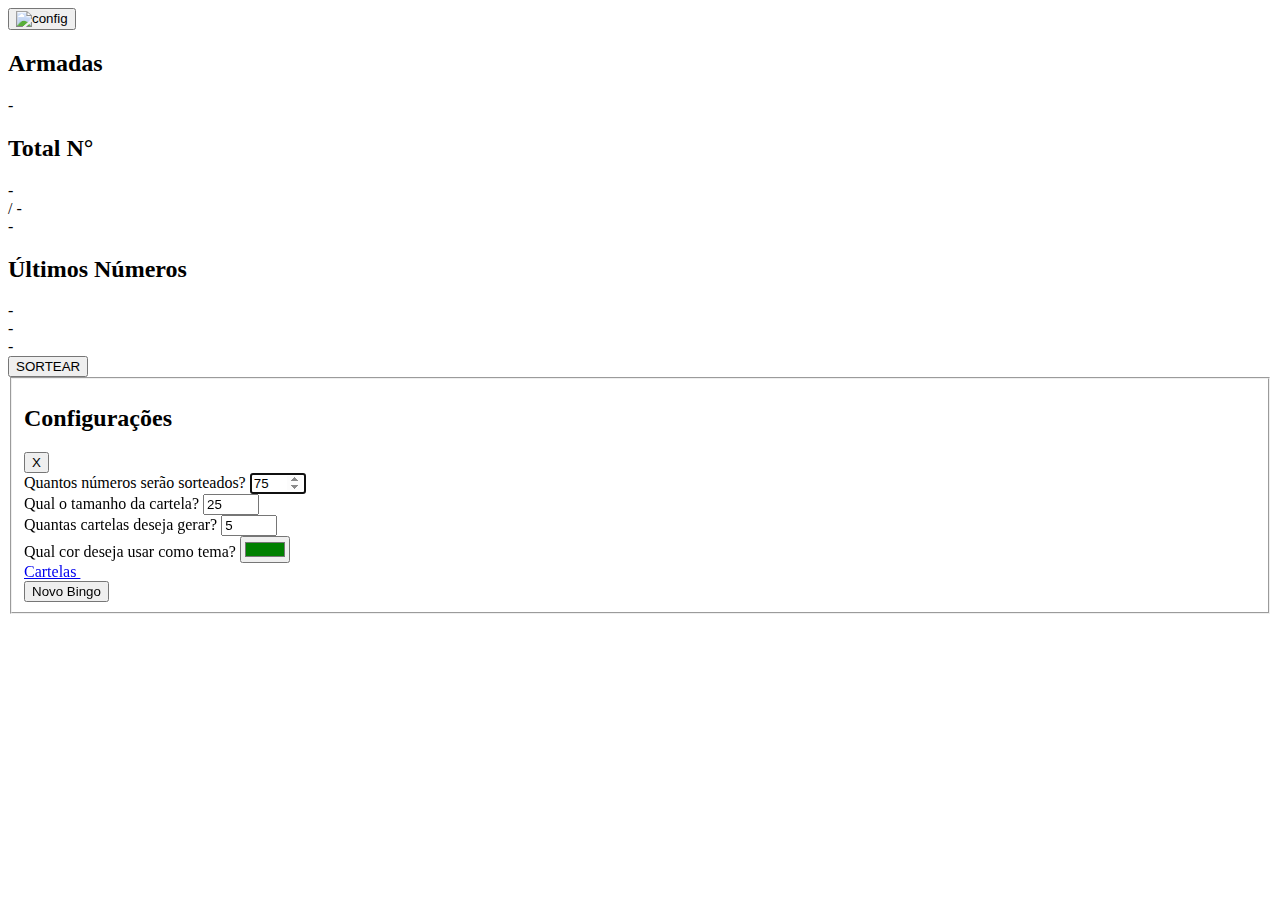
==== index.html @ 5cceb16d "update margin top call numbers and last numbers" ====
<!DOCTYPE html>
<html lang="pt-br">

<head>
    <meta charset="UTF-8">
    <meta http-equiv="X-UA-Compatible" content="IE=edge">
    <meta name="viewport" content="width=device-width, initial-scale=1.0">
    <link rel="shortcut icon" href="#" type="image/x-icon">
    <title>Project Bingo</title>
    <link rel="stylesheet" href="./styles/numbers.css">
    <script src="script.js" defer></script>
</head>

<body>
    <div class="container bingoContainer">
        <aside class="numbersContainer"></aside>
        <main>
            <article class="bingoPanal">
                <button class="configButton">
                    <img src="./images/config.svg" alt="config" >
                </button>
                <section class="sectionNumbers">
                    <div class="blockArmedCards">
                        <h2>Armadas</h2>
                        <div class="armedCards">-</div>
                    </div>
                    <div class="blockTotal">
                        <h2>Total N°</h2>
                        <div class="totalNumbersCall">-</div>
                    </div>
                    <div class="totalNumbers">/ -</div>
                </section>

                <section>
                    <div class="numberCall">-</div>
                </section>

                <section class="lastNumbersContainer">
                    <h2>Últimos Números</h2>
                    <div class="lastNumbers">
                        <div class="lastNumber1">-</div>
                        <div class="lastNumber2">-</div>
                        <div class="lastNumber3">-</div>
                    </div>
                </section>

                <section class="buttonBingoContainer">
                    <button class="bingo buttonBingo buttonColor">SORTEAR</button>
                </section>
            </article>
        </main>
    </div>

    <div class="container configContainer">
        <fieldset>
            <h2>Configurações</h2>
            <button class="closeButton">X</button>
            <form action="">
                <section>
                    <label for="inputAmountNumbersBingo">Quantos números serão sorteados?</label>
                    <input type="number" id="inputAmountNumbersBingo" min="40" max="75" placeholder="40-75" value="75" autofocus required>
                </section>

                <section>
                    <label for="inputSizeCard">Qual o tamanho da cartela?</label>
                    <input type="number" id="inputSizeCard" min="15" max="25" placeholder="15-25" value="25" required>
                </section>

                <section>
                    <label for="inputAmountCards">Quantas cartelas deseja gerar?</label>
                    <input type="number" id="inputAmountCards" min="0" max="99" placeholder="0-99" value="5">
                </section>

                <section>
                    <label for="themeBingo">Qual cor deseja usar como tema?</label>
                    <input type="color" id="inputColors" list="colors" value="#008000">
                    <datalist>
                        <option value="#008000">#008000</option>
                    </datalist>
                </section>

                <section>
                    <a href="./cards/index.html" target="_blank">
                        Cartelas
                        <img src="./cards/images/icons8-pdf-40.png" alt="" class="pdfImage">
                    </a>
                </section>
            </form>
            <button class="newBingoButton buttonColor">Novo Bingo</button>
        </fieldset>
    </div>
</body>
</html>
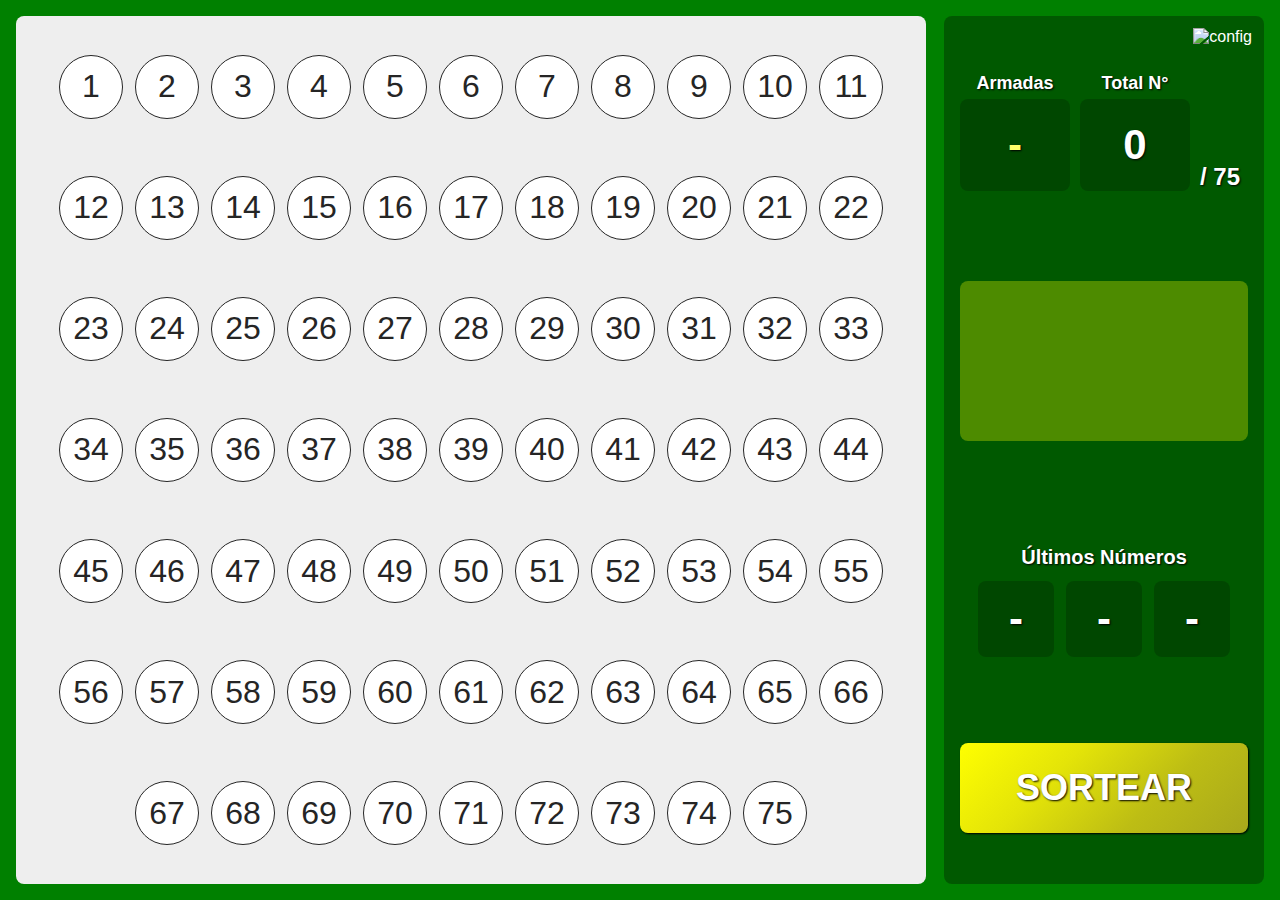
==== commit 2507f923: "add logo rj favicon and format code" ====
--- a/index.html
+++ b/index.html
@@ -1,93 +1,127 @@
 <!DOCTYPE html>
 <html lang="pt-br">
+  <head>
+    <meta charset="UTF-8" />
+    <meta http-equiv="X-UA-Compatible" content="IE=edge" />
+    <meta name="viewport" content="width=device-width, initial-scale=1.0" />
+    <link rel="shortcut icon" href="./images/logo-rj.png" type="image/x-icon" />
+    <title>Project Bingo</title>
+    <link rel="stylesheet" href="./styles/numbers.css" />
+    <script src="script.js" defer></script>
+  </head>
 
-<head>
-    <meta charset="UTF-8">
-    <meta http-equiv="X-UA-Compatible" content="IE=edge">
-    <meta name="viewport" content="width=device-width, initial-scale=1.0">
-    <link rel="shortcut icon" href="#" type="image/x-icon">
-    <title>Project Bingo</title>
-    <link rel="stylesheet" href="./styles/numbers.css">
-    <script src="script.js" defer></script>
-</head>
+  <body>
+    <div class="container bingoContainer">
+      <aside class="numbersContainer"></aside>
+      <main>
+        <article class="bingoPanal">
+          <button class="configButton">
+            <img src="./images/config.svg" alt="config" />
+          </button>
+          <section class="sectionNumbers">
+            <div class="blockArmedCards">
+              <h2>Armadas</h2>
+              <div class="armedCards">-</div>
+            </div>
+            <div class="blockTotal">
+              <h2>Total N°</h2>
+              <div class="totalNumbersCall">-</div>
+            </div>
+            <div class="totalNumbers">/ -</div>
+          </section>
 
-<body>
-    <div class="container bingoContainer">
-        <aside class="numbersContainer"></aside>
-        <main>
-            <article class="bingoPanal">
-                <button class="configButton">
-                    <img src="./images/config.svg" alt="config" >
-                </button>
-                <section class="sectionNumbers">
-                    <div class="blockArmedCards">
-                        <h2>Armadas</h2>
-                        <div class="armedCards">-</div>
-                    </div>
-                    <div class="blockTotal">
-                        <h2>Total N°</h2>
-                        <div class="totalNumbersCall">-</div>
-                    </div>
-                    <div class="totalNumbers">/ -</div>
-                </section>
+          <section>
+            <div class="numberCall">-</div>
+          </section>
 
-                <section>
-                    <div class="numberCall">-</div>
-                </section>
+          <section class="lastNumbersContainer">
+            <h2>Últimos Números</h2>
+            <div class="lastNumbers">
+              <div class="lastNumber1">-</div>
+              <div class="lastNumber2">-</div>
+              <div class="lastNumber3">-</div>
+            </div>
+          </section>
 
-                <section class="lastNumbersContainer">
-                    <h2>Últimos Números</h2>
-                    <div class="lastNumbers">
-                        <div class="lastNumber1">-</div>
-                        <div class="lastNumber2">-</div>
-                        <div class="lastNumber3">-</div>
-                    </div>
-                </section>
-
-                <section class="buttonBingoContainer">
-                    <button class="bingo buttonBingo buttonColor">SORTEAR</button>
-                </section>
-            </article>
-        </main>
+          <section class="buttonBingoContainer">
+            <button class="bingo buttonBingo buttonColor">SORTEAR</button>
+          </section>
+        </article>
+      </main>
     </div>
 
     <div class="container configContainer">
-        <fieldset>
-            <h2>Configurações</h2>
-            <button class="closeButton">X</button>
-            <form action="">
-                <section>
-                    <label for="inputAmountNumbersBingo">Quantos números serão sorteados?</label>
-                    <input type="number" id="inputAmountNumbersBingo" min="40" max="75" placeholder="40-75" value="75" autofocus required>
-                </section>
+      <fieldset>
+        <h2>Configurações</h2>
+        <button class="closeButton">X</button>
+        <form action="">
+          <section>
+            <label for="inputAmountNumbersBingo"
+              >Quantos números serão sorteados?</label
+            >
+            <input
+              type="number"
+              id="inputAmountNumbersBingo"
+              min="40"
+              max="75"
+              placeholder="40-75"
+              value="75"
+              autofocus
+              required
+            />
+          </section>
 
-                <section>
-                    <label for="inputSizeCard">Qual o tamanho da cartela?</label>
-                    <input type="number" id="inputSizeCard" min="15" max="25" placeholder="15-25" value="25" required>
-                </section>
+          <section>
+            <label for="inputSizeCard">Qual o tamanho da cartela?</label>
+            <input
+              type="number"
+              id="inputSizeCard"
+              min="15"
+              max="25"
+              placeholder="15-25"
+              value="25"
+              required
+            />
+          </section>
 
-                <section>
-                    <label for="inputAmountCards">Quantas cartelas deseja gerar?</label>
-                    <input type="number" id="inputAmountCards" min="0" max="99" placeholder="0-99" value="5">
-                </section>
+          <section>
+            <label for="inputAmountCards">Quantas cartelas deseja gerar?</label>
+            <input
+              type="number"
+              id="inputAmountCards"
+              min="0"
+              max="99"
+              placeholder="0-99"
+              value="5"
+            />
+          </section>
 
-                <section>
-                    <label for="themeBingo">Qual cor deseja usar como tema?</label>
-                    <input type="color" id="inputColors" list="colors" value="#008000">
-                    <datalist>
-                        <option value="#008000">#008000</option>
-                    </datalist>
-                </section>
+          <section>
+            <label for="themeBingo">Qual cor deseja usar como tema?</label>
+            <input
+              type="color"
+              id="inputColors"
+              list="colors"
+              value="#008000"
+            />
+            <datalist>
+              <option value="#008000">#008000</option>
+            </datalist>
+          </section>
 
-                <section>
-                    <a href="./cards/index.html" target="_blank">
-                        Cartelas
-                        <img src="./cards/images/icons8-pdf-40.png" alt="" class="pdfImage">
-                    </a>
-                </section>
-            </form>
-            <button class="newBingoButton buttonColor">Novo Bingo</button>
-        </fieldset>
+          <section>
+            <a href="./cards/index.html" target="_blank">
+              Cartelas
+              <img
+                src="./cards/images/icons8-pdf-40.png"
+                alt=""
+                class="pdfImage"
+              />
+            </a>
+          </section>
+        </form>
+        <button class="newBingoButton buttonColor">Novo Bingo</button>
+      </fieldset>
     </div>
-</body>
-</html>+  </body>
+</html>
--- a/styles/numbers.css
+++ b/styles/numbers.css
@@ -0,0 +1,114 @@
+@import url("./panel.css");
+@import url("./config.css");
+
+:root {
+  font-size: 62.5%;
+}
+
+* {
+  margin: 0;
+  padding: 0;
+  box-sizing: border-box;
+  font-family: Arial, Helvetica, sans-serif;
+  font-size: 1.6rem;
+}
+
+.container {
+  height: 100%;
+  width: 100%;
+  padding: 1.6rem;
+
+  position: absolute;
+}
+
+.bingoContainer {
+  display: grid;
+  gap: 1.8rem;
+  grid-template-columns: 1fr 32rem;
+  background: green;
+}
+
+.numbersContainer {
+  display: flex;
+  align-items: center;
+  justify-content: center;
+  flex-wrap: wrap;
+  gap: 1.2rem;
+  background: #eee;
+  padding: 1.6rem;
+  border-radius: 0.8rem;
+}
+
+.number {
+  height: 6.4rem;
+  width: 6.4rem;
+  border: 0.195rem solid #252525;
+  border-radius: 50%;
+  display: grid;
+  place-items: center;
+  cursor: pointer;
+  font-size: 3.2rem;
+  font-weight: 500;
+  color: #252525;
+  background: white;
+}
+
+.select {
+  color: white;
+  background: #252525;
+}
+
+@media (max-width: 480px) {
+  .container {
+    padding: 1.2rem;
+  }
+
+  .bingoContainer {
+    display: flex;
+    flex-direction: column;
+    justify-content: space-around;
+    gap: 1rem;
+  }
+
+  .numbersContainer {
+    gap: 0.4rem;
+    padding: 1rem;
+  }
+
+  .number {
+    height: 3.2rem;
+    width: 3.2rem;
+    border: 0.13rem solid #252525;
+    font-size: 1.6rem;
+    font-weight: 500;
+    color: #252525;
+    background: white;
+  }
+
+  .select {
+    color: white;
+    background: #252525;
+  }
+}
+
+@media (max-width: 360px) {
+  .numbersContainer {
+    gap: 0.4rem;
+    padding: 1.8rem 1rem;
+  }
+
+  .number {
+    height: 3.2rem;
+    width: 3.2rem;
+    border: 0.13rem solid #252525;
+    font-size: 1.6rem;
+    font-weight: 500;
+    color: #252525;
+    background: white;
+  }
+
+  .select {
+    color: white;
+    background: #252525;
+  }
+}
